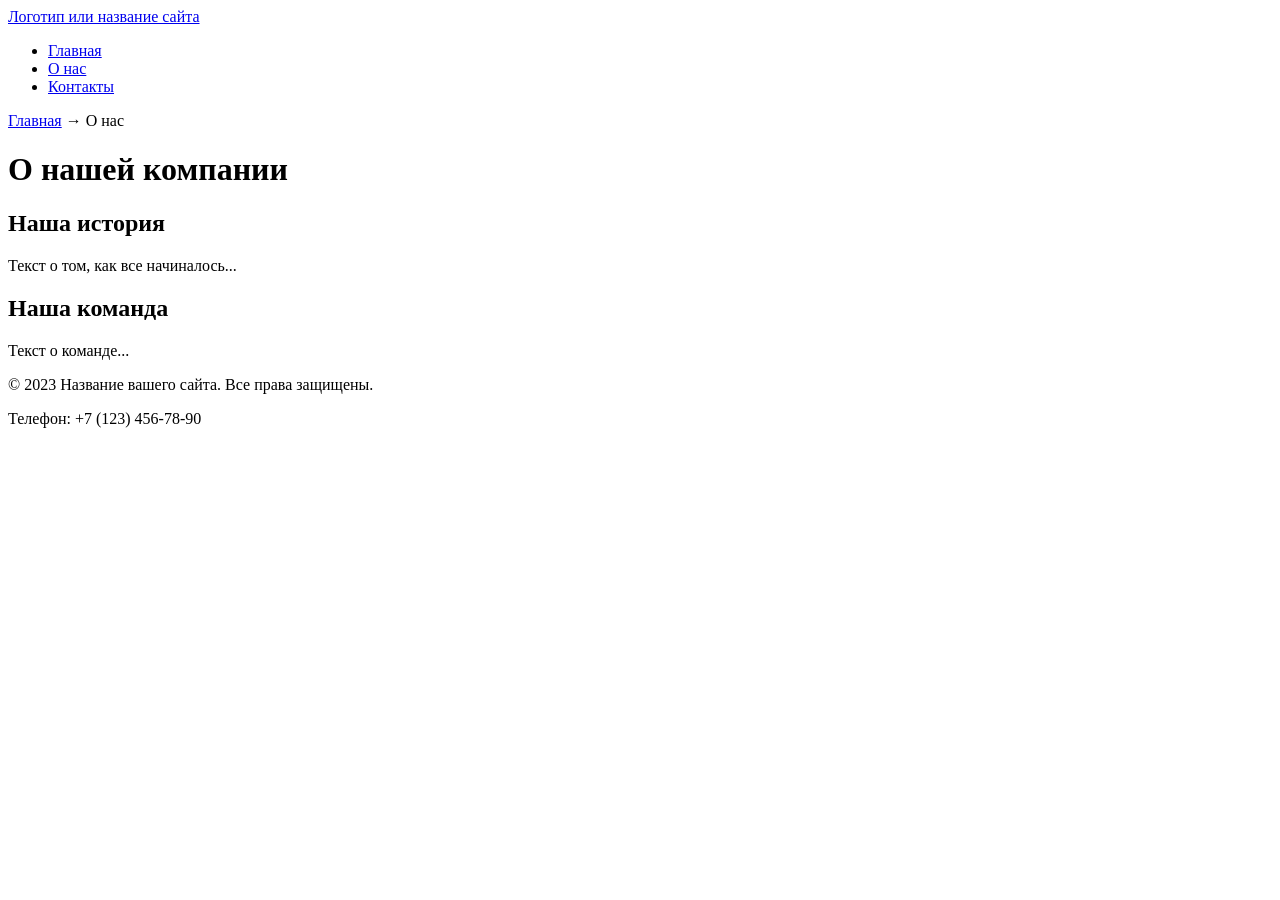
==== src/about.html @ ac701652 "feat: add multi-page structure with semantics, nav and anchors" ====
<!DOCTYPE html>
<html lang="ru">
<head>
<meta charset="UTF-8">
 <meta name="viewport" content="width=device-width, initial-scale=1.0">
 <title>Главная - Название вашего сайта</title>
 <meta name="description" content="Краткое описание главной страницы вашего сайта">
 <link rel="icon" href="assets/favicon.ico" type="image/x-icon">
<title>О нас - Название вашего сайта</title>
 <meta name="description" content="Узнайте больше о нашей компании и истории">
</head>
<body>
 <header>
<a href="/">Логотип или название сайта</a>
 <!-- Главное меню навигации -->
 <nav>
 <ul>
 <li><a href="index.html">Главная</a></li>
 <li><a href="about.html">О нас</a></li>
 <li><a href="contacts.html">Контакты</a></li>
 </ul>
 </nav>
 </header>
 <main>
 <!-- Простые "хлебные крошки" -->
 <nav aria-label="Хлебные крошки">
 <a href="index.html">Главная</a> →
 <span>О нас</span>
 </nav>
 <h1>О нашей компании</h1>
 <section>
 <h2>Наша история</h2>
 <p>Текст о том, как все начиналось...</p>
 </section>
 <section>
 <h2>Наша команда</h2>
 <p>Текст о команде...</p>
 </section>
 </main>
 <footer>
 <p>&copy; 2023 Название вашего сайта. Все права защищены.</p>
 <p>Телефон: +7 (123) 456-78-90</p>
 </footer>
</body>
</html>
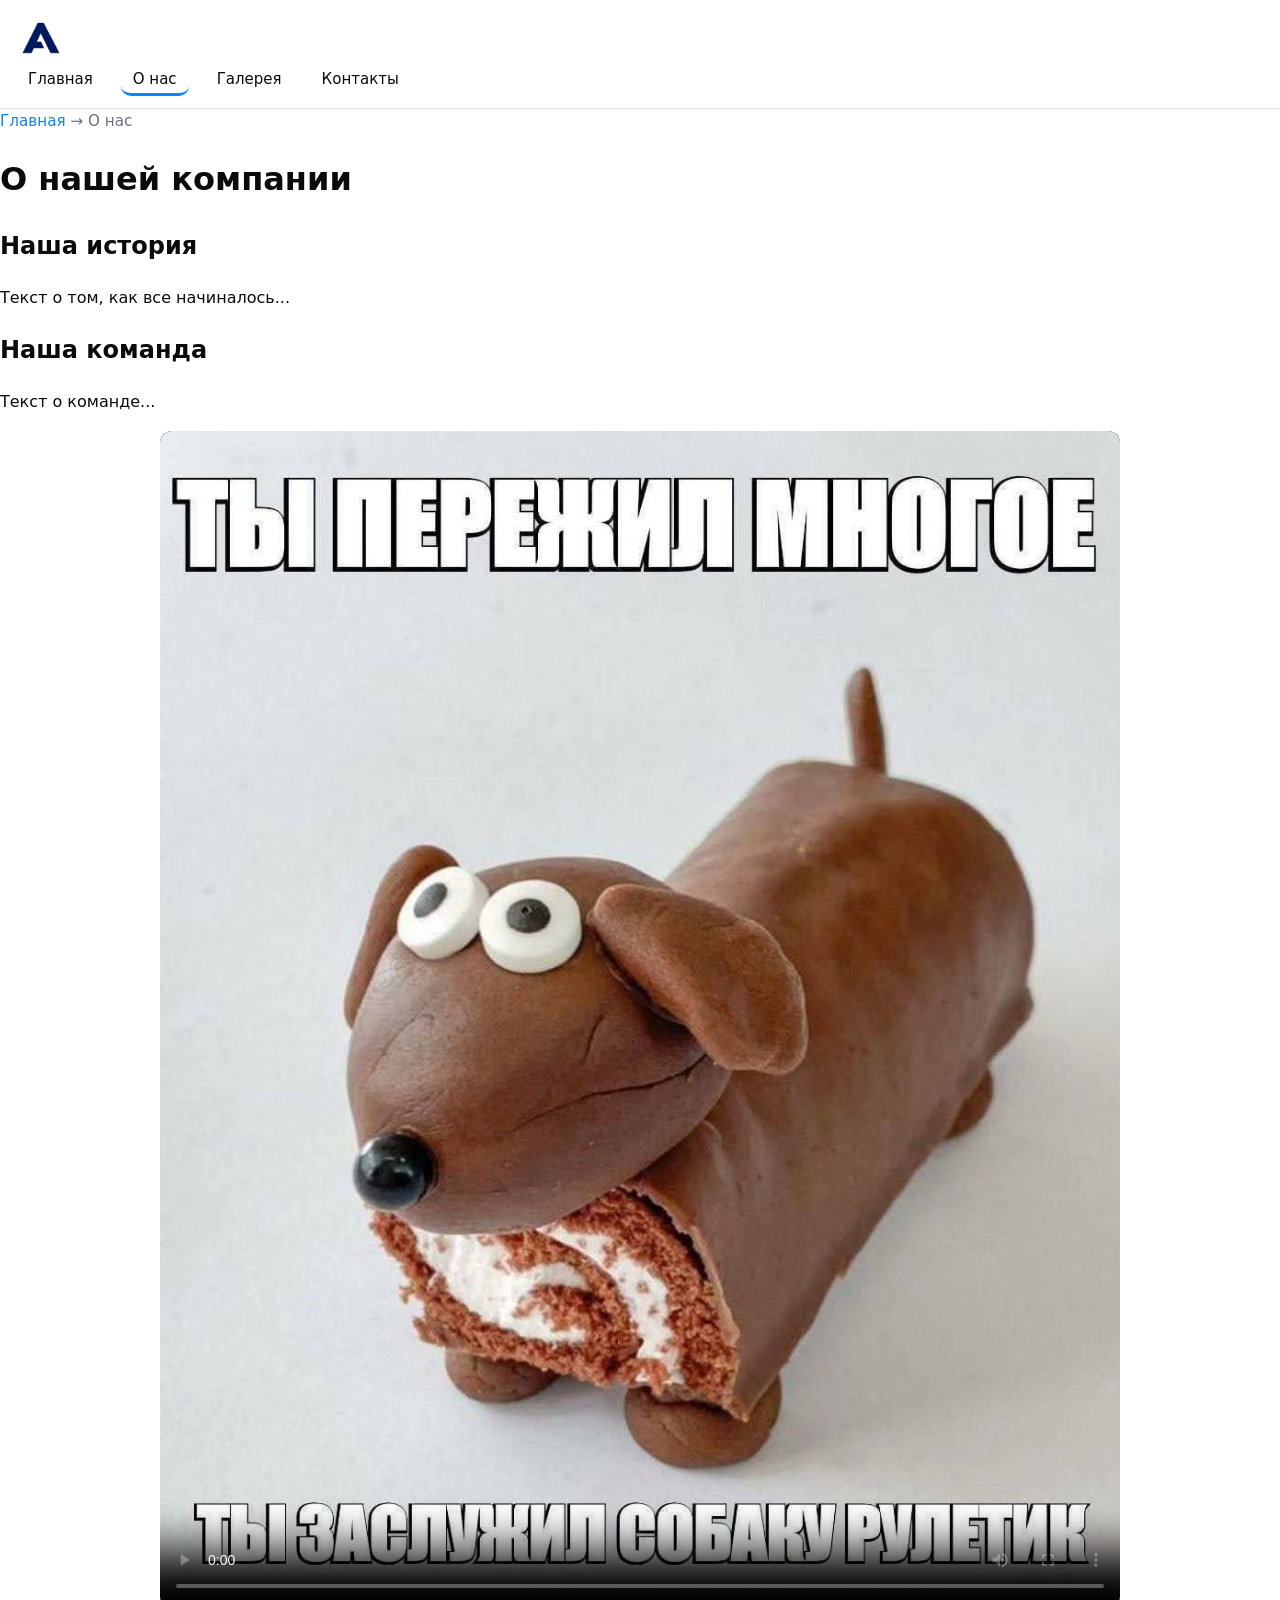
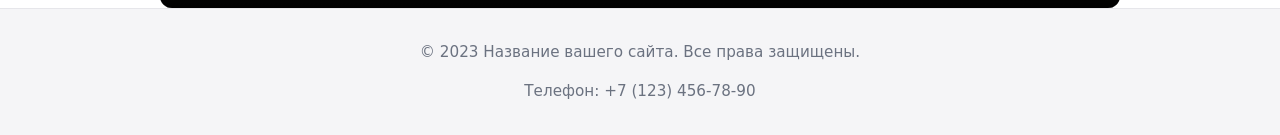
==== commit 5db8bfc2: "kr3" ====
--- a/src/about.html
+++ b/src/about.html
@@ -1,45 +1,58 @@
 <!DOCTYPE html>
 <html lang="ru">
 <head>
-<meta charset="UTF-8">
- <meta name="viewport" content="width=device-width, initial-scale=1.0">
- <title>Главная - Название вашего сайта</title>
- <meta name="description" content="Краткое описание главной страницы вашего сайта">
- <link rel="icon" href="assets/favicon.ico" type="image/x-icon">
-<title>О нас - Название вашего сайта</title>
- <meta name="description" content="Узнайте больше о нашей компании и истории">
+  <meta charset="UTF-8">
+  <meta name="viewport" content="width=device-width, initial-scale=1.0, viewport-fit=cover">
+  <title>О нас - Название вашего сайта</title>
+  <meta name="description" content="Узнайте больше о нашей компании и истории">
+  <link rel="icon" href="assets/favicon.ico" type="image/x-icon">
+  <link rel="stylesheet" href="styles.css">
 </head>
 <body>
- <header>
-<a href="/">Логотип или название сайта</a>
- <!-- Главное меню навигации -->
- <nav>
- <ul>
- <li><a href="index.html">Главная</a></li>
- <li><a href="about.html">О нас</a></li>
- <li><a href="contacts.html">Контакты</a></li>
- </ul>
- </nav>
- </header>
- <main>
- <!-- Простые "хлебные крошки" -->
- <nav aria-label="Хлебные крошки">
- <a href="index.html">Главная</a> →
- <span>О нас</span>
- </nav>
- <h1>О нашей компании</h1>
- <section>
- <h2>Наша история</h2>
- <p>Текст о том, как все начиналось...</p>
- </section>
- <section>
- <h2>Наша команда</h2>
- <p>Текст о команде...</p>
- </section>
- </main>
- <footer>
- <p>&copy; 2023 Название вашего сайта. Все права защищены.</p>
- <p>Телефон: +7 (123) 456-78-90</p>
- </footer>
+  <a class="skip-link" href="#main">Перейти к содержимому</a>
+  
+  <header class="site-header">
+    <img class="site-header__brand" src="assets/favicon.ico" alt="Логотип компании" width="50" height="50">
+    <nav class="site-nav" aria-label="Основная навигация">
+      <ul class="site-nav__list">
+        <li class="site-nav__item"><a class="site-nav__link" href="index.html">Главная</a></li>
+        <li class="site-nav__item"><a class="site-nav__link site-nav__link--active" href="about.html" aria-current="page">О нас</a></li>
+        <li class="site-nav__item"><a class="site-nav__link" href="gallery.html">Галерея</a></li>
+        <li class="site-nav__item"><a class="site-nav__link" href="contacts.html">Контакты</a></li>
+      </ul>
+    </nav>
+  </header>
+
+  <main id="main">
+    <nav class="breadcrumbs" aria-label="Хлебные крошки">
+      <a class="breadcrumbs__link" href="index.html">Главная</a> →
+      <span class="breadcrumbs__current">О нас</span>
+    </nav>
+
+    <h1>О нашей компании</h1>
+
+    <section aria-labelledby="history-heading">
+      <h2 id="history-heading">Наша история</h2>
+      <p>Текст о том, как все начиналось...</p>
+    </section>
+
+    <section aria-labelledby="team-heading">
+      <h2 id="team-heading">Наша команда</h2>
+      <p>Текст о команде...</p>
+    </section>
+
+    <div class="media">
+      <video class="media__video" controls preload="metadata" poster="assets/poster.jpg">
+        <source src="assets/video.MP4" type="video/mp4">
+        <track kind="captions" srclang="ru" src="video/captions.vtt" label="Русские субтитры" default>
+        Ваш браузер не поддерживает видео.
+      </video>
+    </div>
+  </main>
+
+  <footer class="site-footer">
+    <p>&copy; 2023 Название вашего сайта. Все права защищены.</p>
+    <p>Телефон: +7 (123) 456-78-90</p>
+  </footer>
 </body>
-</html>
+</html>
--- a/src/styles.css
+++ b/src/styles.css
@@ -0,0 +1,338 @@
+:root{
+  --bg: #ffffff;
+  --section-bg: #f5f5f7;
+  --fg: #0b0b0b;
+  --muted: #6b7280;
+  --primary: #0a84ff;
+  --primary-600: #0063cc;
+  --glass: rgba(255,255,255,0.6);
+  --card-bg: #ffffff;
+  --border: #e6e6ea;
+  --danger: #b00020;
+
+  --radius-sm: 8px;
+  --radius-md: 12px;
+  --radius-lg: 16px;
+
+  --space-xs: 4px;
+  --space-sm: 8px;
+  --space-md: 16px;
+  --space-lg: 24px;
+  --space-xl: 40px;
+
+  --shadow-xs: 0 1px 2px rgba(10, 10, 10, 0.04);
+  --shadow-sm: 0 6px 18px rgba(10, 10, 10, 0.06);
+  --shadow-lg: 0 20px 40px rgba(10, 10, 10, 0.06);
+
+  --font-stack: Inter, ui-sans-serif, system-ui, -apple-system, "Segoe UI", Roboto, "Helvetica Neue", Arial;
+}
+
+* { box-sizing: border-box; }
+html, body { height: 100%; margin: 0; padding: 0; background: var(--bg); color: var(--fg); font-family: var(--font-stack); -webkit-font-smoothing:antialiased; -moz-osx-font-smoothing:grayscale; }
+img, picture, video { display: block; max-width: 100%; height: auto; }
+a { color: inherit; text-decoration: none; }
+
+body {
+  display: flex;
+  flex-direction: column;
+  min-height: 100vh;
+  line-height: 1.6;
+  font-size: 16px;
+}
+main { flex: 1; }
+
+.skip-link{
+  position: absolute;
+  left: 1rem;
+  top: -100%;
+  z-index: 9999;
+  background: #111;
+  color: #fff;
+  padding: .5rem .75rem;
+  border-radius: 8px;
+}
+.skip-link:focus { top: 1rem; }
+
+:focus-visible { outline: 3px solid rgba(10,132,255,0.18); outline-offset: 3px; }
+
+.site-header {
+  background: var(--bg);
+  padding: calc(var(--space-sm) * 2);
+  position: sticky;
+  top: 0;
+  z-index: 200;
+  border-bottom: 1px solid var(--border);
+  box-shadow: var(--shadow-xs);
+}
+.site-header .site-header__brand { display:inline-block; vertical-align:middle; }
+.site-nav__list {
+  display:flex;
+  gap: var(--space-md);
+  list-style:none;
+  margin: 0;
+  padding: 0;
+  align-items:center;
+}
+.site-nav__link {
+  color: var(--fg);
+  padding: .5rem .75rem;
+  border-radius: 10px;
+  font-weight: 500;
+  font-size: 15px;
+}
+.site-nav__link--active {
+  border-bottom: 3px solid var(--primary);
+  padding-bottom: calc(.5rem - 3px);
+}
+.site-nav__link:hover { color: var(--primary); background: rgba(10,132,255,0.04); }
+
+.hero {
+  background: linear-gradient(180deg, rgba(10,10,10,0.06), rgba(10,10,10,0.02)), url("https://picsum.photos/1200/600") center/cover no-repeat;
+  color: #fff;
+  padding: clamp(2.25rem, 6vw, 5.5rem) 1rem;
+  margin: var(--space-lg) auto;
+  max-width: 1200px;
+  border-radius: var(--radius-lg);
+  box-shadow: var(--shadow-sm);
+  display: grid;
+  gap: var(--space-md);
+}
+.hero h2 { margin: 0; font-size: clamp(1.6rem, 2.4vw, 2.6rem); font-weight: 700; letter-spacing: -0.02em; }
+.hero p { margin: 0; color: rgba(255,255,255,0.9); font-weight: 400; }
+
+.section {
+  padding: var(--space-lg) 1rem;
+  margin: 0 auto;
+  max-width: 1200px;
+}
+.section--muted { background: var(--section-bg); border-radius: 12px; padding: clamp(1.25rem, 2.5vw, 2rem); }
+
+.section__title { margin: 0 0 var(--space-md); font-size: clamp(1.25rem, 1.1rem + 1.6vw, 1.6rem); font-weight: 700; color: var(--fg); }
+
+.btn {
+  display: inline-flex;
+  align-items: center;
+  gap: .5rem;
+  background: linear-gradient(180deg,var(--primary),var(--primary-600));
+  color: #fff;
+  border: none;
+  padding: .6rem 1rem;
+  border-radius: 12px;
+  cursor: pointer;
+  font-weight: 600;
+  font-size: 15px;
+  box-shadow: 0 6px 18px rgba(10,132,255,0.12);
+  transition: transform .12s ease, box-shadow .12s ease;
+}
+.btn:hover { transform: translateY(-2px); box-shadow: 0 10px 24px rgba(10,132,255,0.12); }
+.btn:active { transform: translateY(0); }
+.btn--secondary {
+  background: transparent;
+  color: var(--fg);
+  border: 1px solid var(--border);
+  box-shadow: none;
+}
+
+.projects-preview__grid {
+  display: grid;
+  gap: var(--space-lg);
+  grid-template-columns: repeat(auto-fit, minmax(18rem, 1fr));
+}
+
+.project-card {
+  background: var(--card-bg);
+  border-radius: var(--radius-md);
+  padding: var(--space-md);
+  box-shadow: var(--shadow-xs);
+  border: 1px solid var(--border);
+  transition: transform .12s ease, box-shadow .12s ease;
+}
+.project-card:hover { transform: translateY(-6px); box-shadow: var(--shadow-sm); }
+.project-card__title { margin: 0 0 .5rem; font-weight: 700; font-size: 1.05rem; }
+.project-card__description { margin: 0; color: var(--muted); }
+
+.image-container { background: #fff; padding: var(--space-sm); border-radius: var(--radius-md); border: 1px solid var(--border); box-shadow: var(--shadow-xs); }
+.responsive-image { width:100%; height:auto; border-radius: 10px; display:block; }
+
+.retina-image {
+  width: 160px;
+  height: 160px;
+  display: block;
+  margin: 0 auto;
+  border-radius: 12px;
+  object-fit: cover;
+  border: 1px solid var(--border);
+  box-shadow: var(--shadow-xs);
+}
+
+.object-fit-demo { display: grid; gap: var(--space-sm); grid-template-columns: repeat(auto-fit, minmax(220px,1fr)); align-items:start; }
+.object-fit-item { text-align: center; }
+.object-fit-item img { width:100%; height:200px; border-radius: 12px; border: 1px solid var(--border); }
+
+.object-fit-cover { object-fit: cover; background: #f8fafc; }
+.object-fit-contain { object-fit: contain; background: #f8fafc; }
+
+.gallery {
+  display: grid;
+  gap: var(--space-md);
+  grid-template-columns: repeat(auto-fit, minmax(220px, 1fr));
+}
+.gallery__item {
+  background: var(--card-bg);
+  border-radius: var(--radius-md);
+  overflow: hidden;
+  border: 1px solid var(--border);
+  box-shadow: var(--shadow-xs);
+  transition: transform .12s ease, box-shadow .12s ease;
+}
+.gallery__item:hover { transform: translateY(-6px); box-shadow: var(--shadow-sm); }
+.gallery__image-container { width: 100%; height: 200px; overflow: hidden; background: #fff; }
+.gallery__image { width:100%; height:100%; object-fit: cover; display:block; transition: transform .3s ease; }
+.gallery__item:hover .gallery__image { transform: scale(1.04); }
+.gallery__caption { padding: var(--space-sm); font-weight: 600; color: var(--muted); text-align:center; }
+
+.form__group { margin-bottom: var(--space-md); }
+.form__label { display:block; margin-bottom: .375rem; font-weight:600; color:var(--fg); }
+.form__input, .form__select, .form__textarea {
+  width:100%;
+  max-width: 560px;
+  padding: .75rem;
+  border-radius: 10px;
+  border: 1px solid var(--border);
+  background: linear-gradient(180deg, #fff, #fbfbfc);
+  box-shadow: inset 0 1px 0 rgba(10,10,10,0.02);
+  font-size: 15px;
+  color: var(--fg);
+}
+.form__textarea { min-height: 110px; resize: vertical; }
+.form__help { display:block; margin-top:.25rem; color:var(--muted); font-size: .875rem; }
+.form__error { color: var(--danger); font-size: .875rem; margin-top:.25rem; }
+
+[aria-invalid="true"] { outline: 2px solid rgba(176,0,32,0.08); box-shadow: 0 0 0 3px rgba(176,0,32,0.04); }
+
+dialog.modal {
+  border: none;
+  border-radius: 14px;
+  padding: var(--space-lg);
+  width: min(680px, 95vw);
+  max-width: 680px;
+  box-shadow: var(--shadow-lg);
+  background: linear-gradient(180deg, rgba(255,255,255,0.98), rgba(250,250,250,0.98));
+}
+dialog::backdrop { background: rgba(0,0,0,0.36); }
+
+dialog.js-fallback-open {
+  position: fixed;
+  inset: 0;
+  margin: auto;
+  display: block;
+  left: 50%;
+  transform: translateX(-50%);
+}
+
+.form__actions { display:flex; gap: .75rem; margin-top: var(--space-md); align-items:center; }
+
+.required { color: var(--danger); font-weight:700; }
+
+.media { width:100%; max-width: 960px; margin: 0 auto; border-radius: 12px; overflow: hidden; }
+.media video, .media iframe { width:100%; height:auto; display:block; background: #000; }
+
+.site-footer {
+  padding: var(--space-md);
+  background: var(--section-bg);
+  border-top: 1px solid var(--border);
+  margin-top: 0;
+  text-align: center;
+  color: var(--muted);
+  font-size: .95rem;
+}
+
+.breadcrumbs { margin-bottom: var(--space-md); color: var(--muted); font-size: .95rem; }
+.breadcrumbs__link { color: var(--primary); text-decoration: none; }
+
+@media (max-width: 900px) {
+  .hero { padding: clamp(1.5rem, 5vw, 3.5rem); border-radius: 12px; }
+  .retina-image { width: 140px; height: 140px; }
+  .gallery__image-container { height: 180px; }
+  .object-fit-item img { height: 160px; }
+}
+@media (max-width: 600px) {
+  .site-nav__list { gap: 8px; flex-wrap: wrap; }
+  .projects-preview__grid { grid-template-columns: 1fr; }
+  .gallery { grid-template-columns: repeat(2, 1fr); gap: 12px; }
+  .retina-image { width: 120px; height: 120px; }
+  .media { padding: 0 1rem; }
+  .form__input, .form__textarea { max-width: 100%; }
+}
+@media (max-width: 420px) {
+  .gallery { grid-template-columns: 1fr; }
+  .object-fit-item img { height: 140px; }
+}
+
+@media (prefers-reduced-motion: reduce) {
+  * { transition: none !important; animation: none !important; }
+}
+.gallery-4-col {
+  display: grid;
+  gap: var(--space-md);
+  grid-template-columns: repeat(4, 1fr);
+}
+
+.gallery-4-col .gallery__item {
+  background: var(--card-bg);
+  border-radius: var(--radius-md);
+  overflow: hidden;
+  border: 1px solid var(--border);
+  box-shadow: var(--shadow-xs);
+  transition: transform .12s ease, box-shadow .12s ease;
+}
+
+.gallery-4-col .gallery__item:hover {
+  transform: translateY(-6px);
+  box-shadow: var(--shadow-sm);
+}
+
+.gallery-4-col .gallery__image-container {
+  width: 100%;
+  height: 150px;
+  overflow: hidden;
+  background: #fff;
+}
+
+.gallery-4-col .gallery__image {
+  width: 100%;
+  height: 100%;
+  object-fit: cover;
+  display: block;
+  transition: transform .3s ease;
+}
+
+.gallery-4-col .gallery__item:hover .gallery__image {
+  transform: scale(1.04);
+}
+
+.gallery-4-col .gallery__caption {
+  padding: var(--space-sm);
+  font-weight: 600;
+  color: var(--muted);
+  text-align: center;
+  font-size: 0.875rem;
+}
+
+@media (max-width: 900px) {
+  .gallery-4-col {
+    grid-template-columns: repeat(2, 1fr);
+  }
+  .gallery-4-col .gallery__image-container {
+    height: 180px;
+  }
+}
+
+@media (max-width: 600px) {
+  .gallery-4-col {
+    grid-template-columns: 1fr;
+  }
+  .gallery-4-col .gallery__image-container {
+    height: 200px;
+  }
+}
